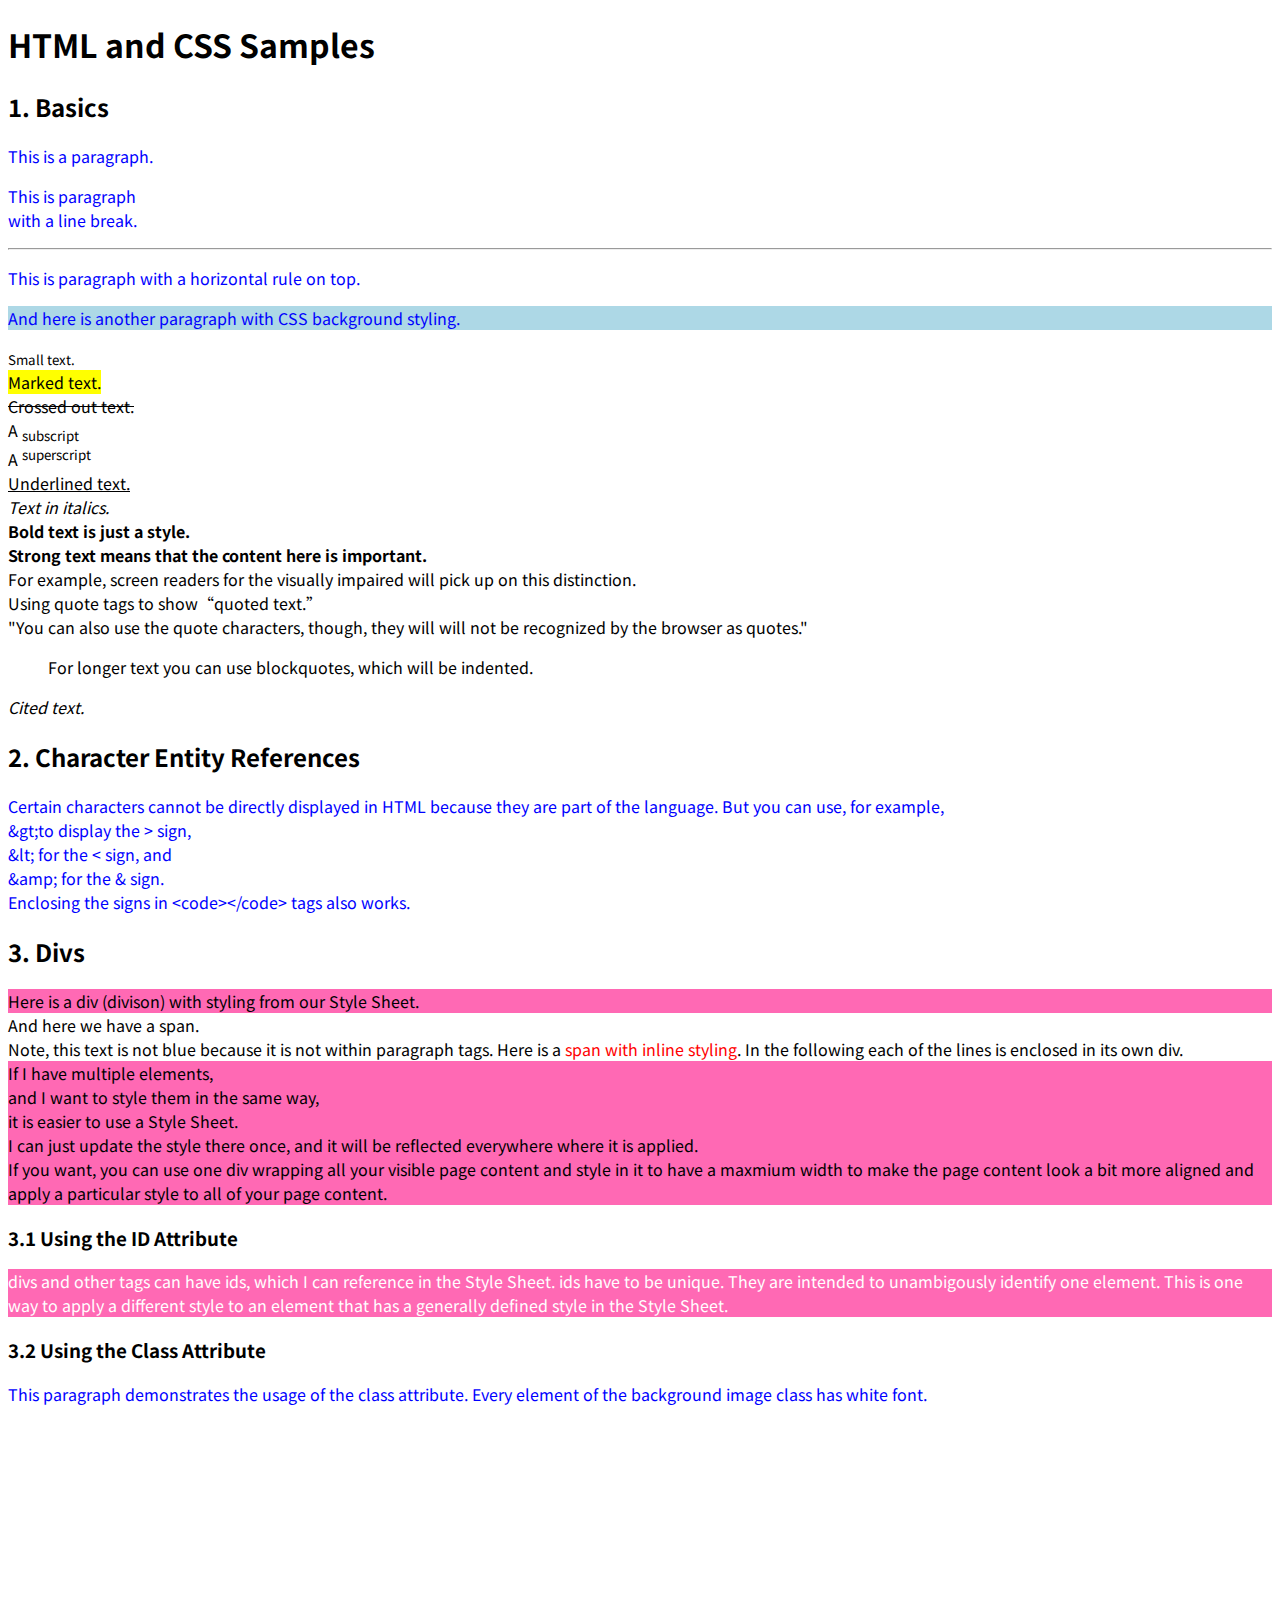
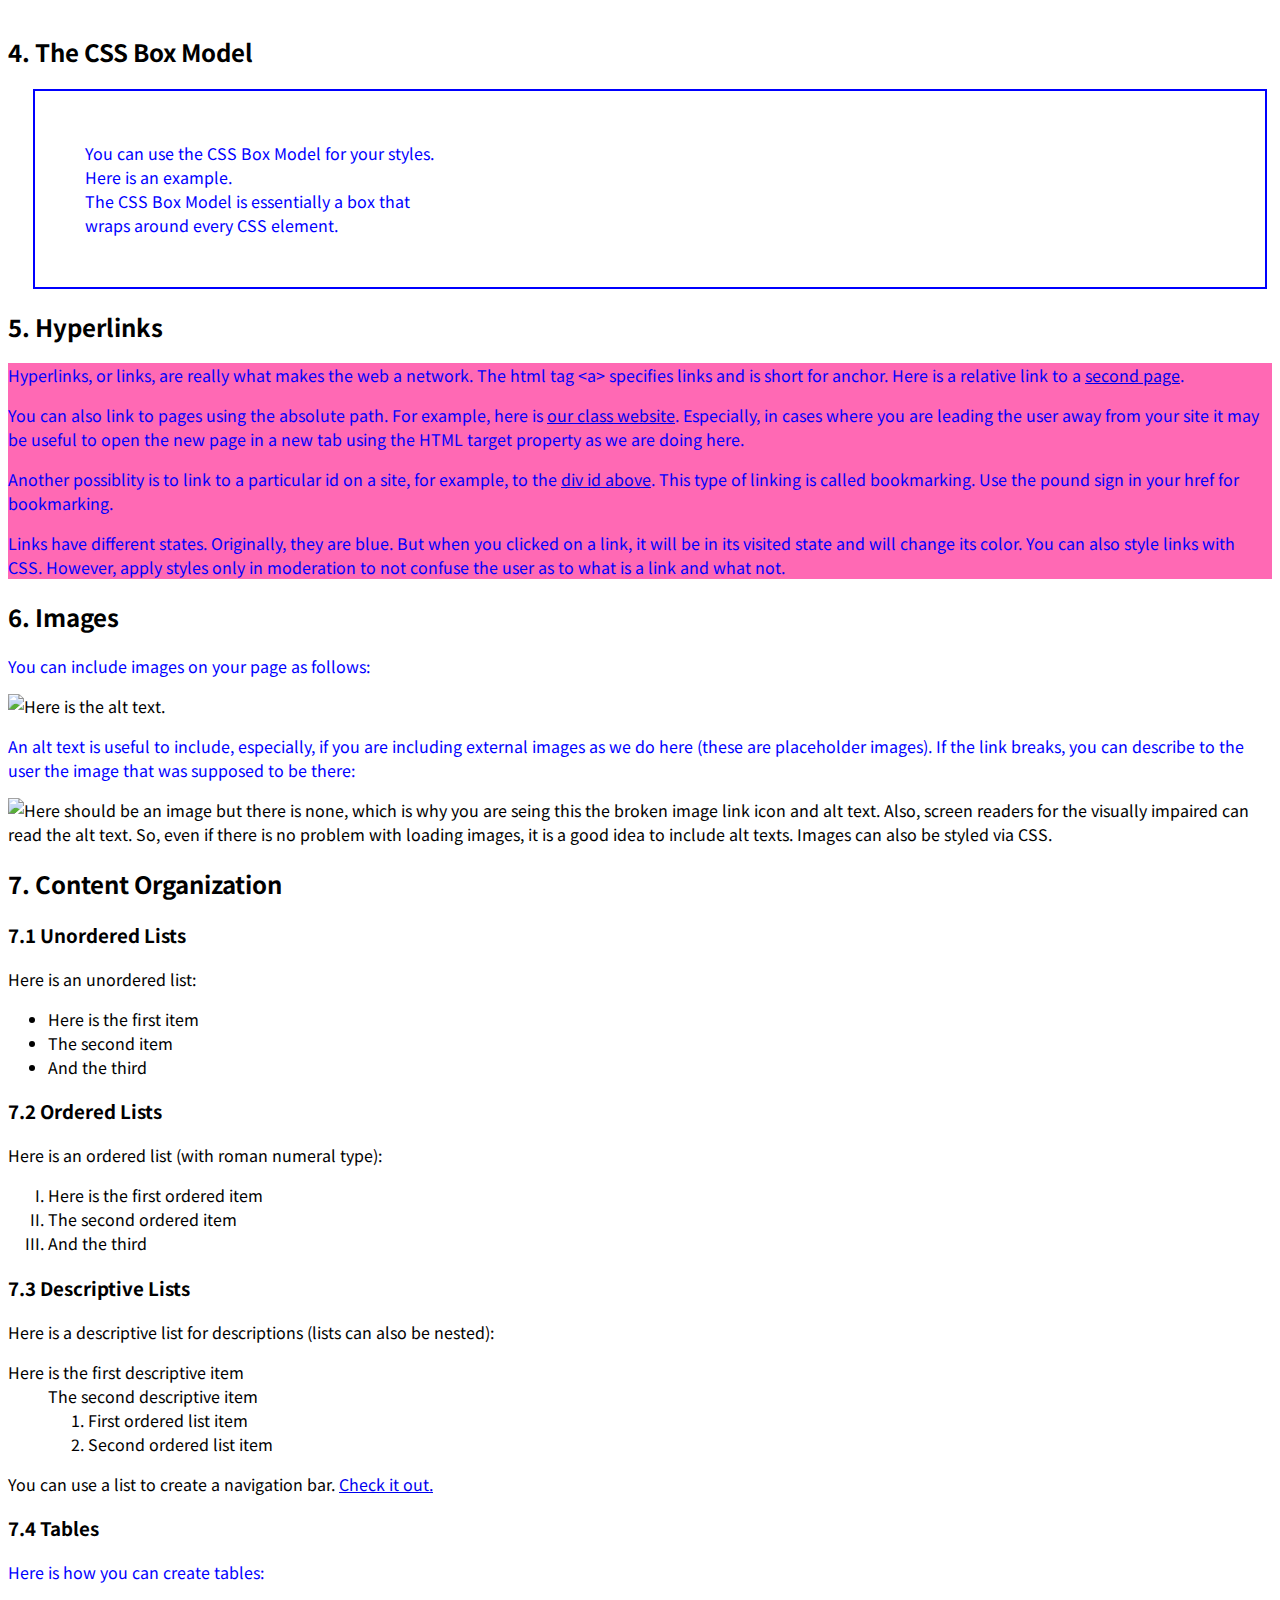
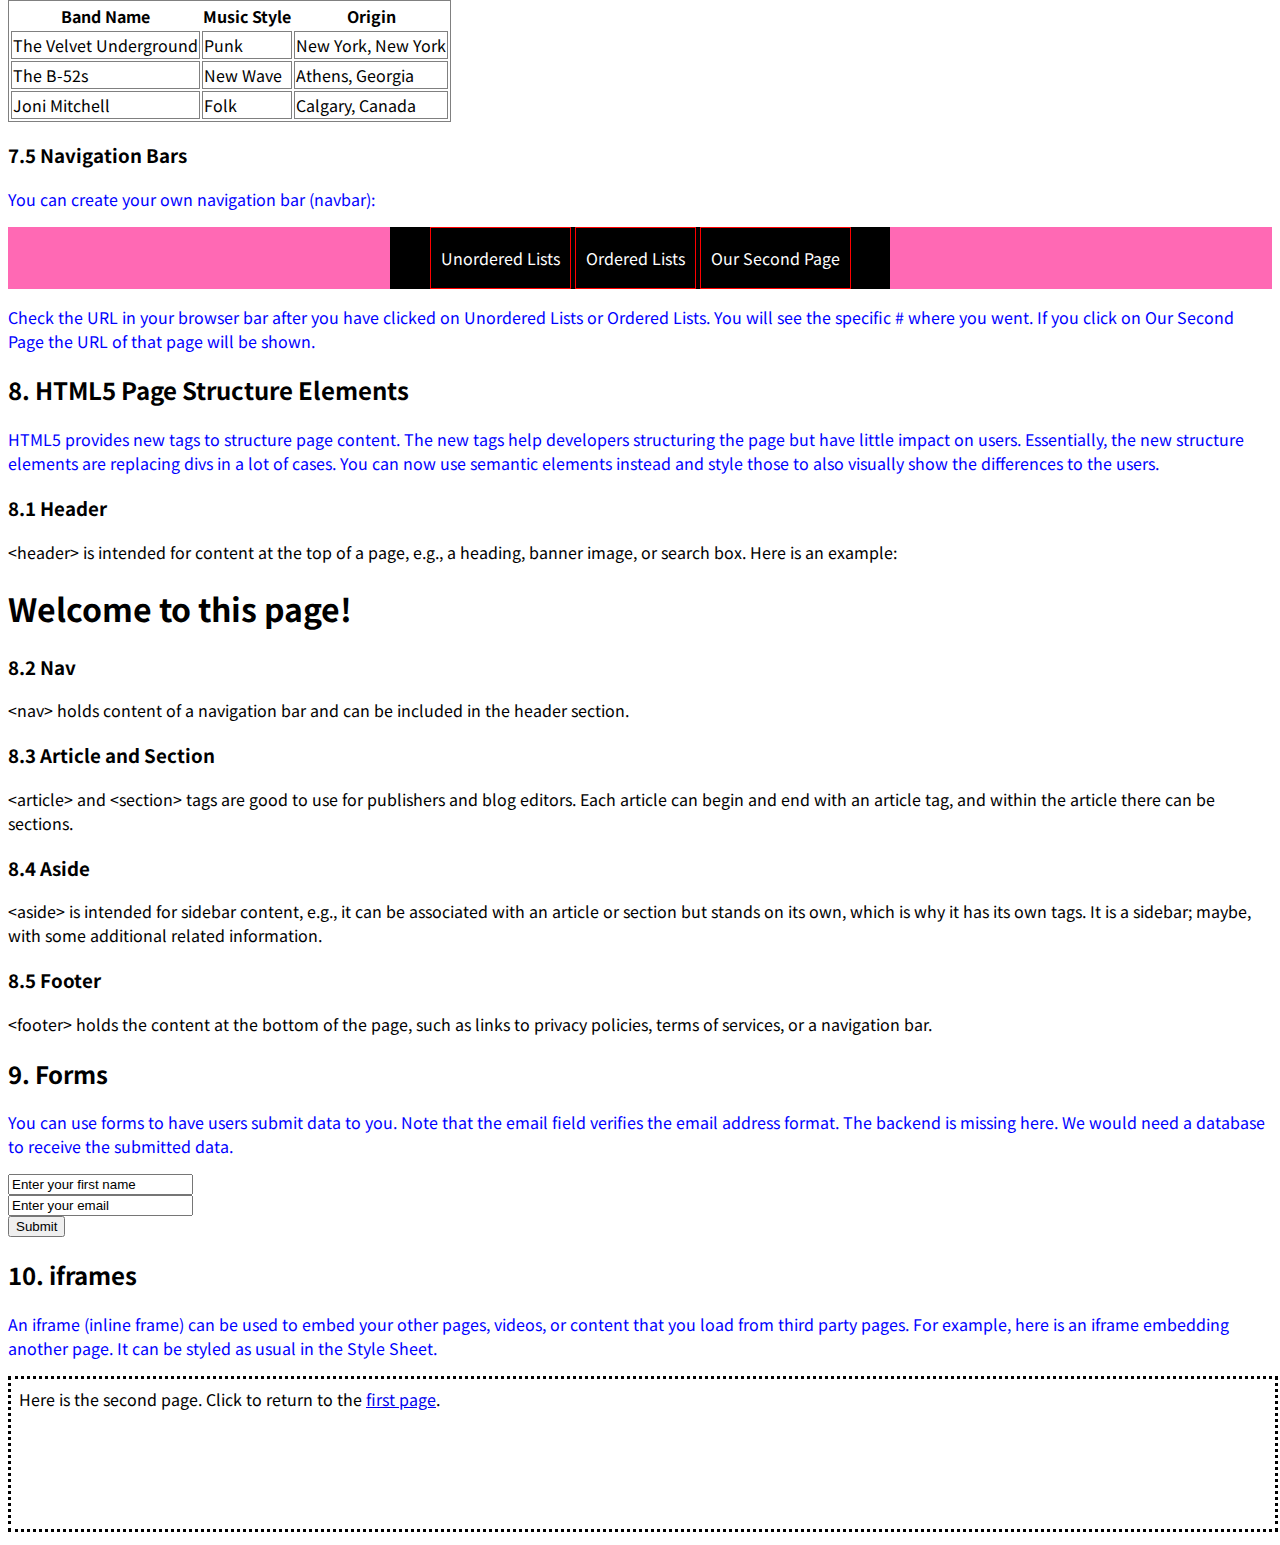
==== index.html @ 4e0c7486 "added samples" ====
<!-- 
    COMP 333: Software Engineering
    Sebastian Zimmeck (szimmeck@wesleyan.edu)
-->

<!--
    You can use this file as a starting point for any HTML page that you want to
    create.
    
    This is a comment. Comments will not be displayed in the browser. A comment 
    can go over one or multiple lines.

    Use the !DOCTYPE declaration to explicitly tell the browser receiving this 
    file that it is an HMTL file. A DOCTYPE associates a particular document
    with a document type definition (DTD), for example, the formal definition of
    a particular version of HTML 2.0 - 4.0. The HTML layout engines in modern 
    web browsers perform DOCTYPE "sniffing" or "switching", wherein the DOCTYPE 
    in a document determines a layout mode, such as "quirks mode" (for 
    compatibility) or "standards mode" (for compliance with current standards). 
    The DOCTYPE is retained in HTML5 as a "mostly useless, but required" header 
    only to trigger "standards mode" in common browsers.
-->
<!DOCTYPE HTML>
<!--
    After the DOCTYPE, the html document begins as is indicated by the html 
    root element. You can think of your entire html document as a tree and 
    the html element as the root from which everything else sprouts.
    
    The language attribute is used by web search engines to display search 
    results in a particular language. E.g. if you are using Google in the US, 
    you will not see many French pages returned in your results.
-->
<html lang="en">
<!-- 
    The head section has all the meta information, i.e., information about our 
    website that will not be displayed to the user. It tells browsers and search 
    engines basic information about the page such as the title, the charset, etc.
-->
<head>
    <!--
        No end tag is required for meta and link elements. That is the case 
        because they are non-XHTML tags. Help the browser understand what 
        characters to render by specifying a character set.
    -->
    <meta charset="utf-8">
    <!--
        Users may view your site on a desktop or mobile browser. There is even 
        the trend of mobile first. The viewport takes care of this for us.
    -->
    <meta name="viewport" content="width=device-width, initial-scale=1.0">
    <meta name="description" content="">
    <!--
        The title is important for search engine optimization (SEO). It will be 
        visible to the user in the tab in which the site is opened. Titles 
        should be unique.
    -->
    <title>COMP 333: Software Engineering</title>
    <!--
        You could apply CSS styles in-line, i.e., in your HTML files, as follows:

        <style>
            p{color:red;}
        </style>

        This style would turn all font in paragraphs red. Generally, it is a 
        good idea to use a dedicated Style Sheet to have all styles 
        systematically in one place and not duplicate those. Include a link as 
        below in any HTML page where you want to use styles from your Style 
        Sheet.

        You can have multiple Style Sheets; the browser would use all.

        Just as CSS styles, you can also include JavaScript code in-line in your
        HTML files using the <script> and </script? opening and closing tags.
        Place CSS styles/links in the header and JavaScript code/links before the 
        closing </body> tag. The reason for having Style Sheets in the header is
        that otherwise browsers would need to reflow the layout while the user 
        is trying to interact with the page. If you would not have JavaScript 
        at the end, browsers in some cases would have to block processing 
        the HTML while JavaScript code is still being loaded.
        https://stackoverflow.com/questions/6625773/where-should-i-put-the-css-and-javascript-code-in-an-html-webpage
        https://stackoverflow.com/questions/436411/where-should-i-put-script-tags-in-html-markup/24070373#24070373
    -->
    <link rel="stylesheet" href="style_sample.css">
</head>
 
<!--
    The body holds all content that is visible to the user and it determines 
    the structure of your page.
-->
<body>
    <!-- 
        Everything between two tags, including the tags, is an element. Headings
        come in six different sizes: <h1></h1> to <h6></h6>. Note that 
        it is not possible to autonumber headings in HTML. You would need to 
        write such functionality yourself.
     -->
    <h1>HTML and CSS Samples</h1>
    <h2>1. Basics</h2>
    <p>This is a paragraph.</p>
    <!--
        The <br> tag will cause a line break. It is self-closing.
    -->
    <p>This is paragraph<br>with a line break.</p>
    <hr><p>This is paragraph with a horizontal rule on top.</p>
    <!--
        Additional items, such as style below, are attributes of an elment. The
        style code is our first example of CSS and how we can use it together 
        with HTML. We can also use style outside of the p tags, in which case it 
        would apply to the whole site.
    -->
    <p style="background:lightblue;">And here is another paragraph with 
        CSS background styling.</p>
    <!--
        You can style your site without using CSS just with HTML. Here are some 
        examples.
    -->
    <small>Small text.</small><br>
    <mark>Marked text.</mark><br>
    <del>Crossed out text.</del><br>
    A <sub>subscript</sub><br>
    A <sup>superscript</sup><br>
    <!-- 
        Underlined text may be confused with links. So, use it sparingly.
    -->
    <u>Underlined text.</u><br>
    <i>Text in italics.</i><br>
    <!--
        Note the difference between the strong and bold tags. They look the 
        same but have different meaning.
    -->
    <b>Bold text is just a style.</b><br>
    <strong>Strong text means that the content here is important.</strong>
    <br>
    For example, screen readers for the visually impaired will pick up on this 
    distinction.<br>
    Using quote tags to show<q>quoted text.</q><br>
    "You can also use the quote characters, though, they
    will will not be recognized by the browser as quotes."<br>
    <blockquote>For longer text you can use blockquotes,
        which will be indented.</blockquote>
    <!--
        Just as for the bold and strong tags, italics and cited text looks 
        the same but have a different meaning when browsers and search 
        engines enounter it.
    -->
    <cite>Cited text.</cite>
    <h2>2. Character Entity References</h2>
    <p>
        Certain characters cannot be directly displayed in HTML because they are 
        part of the language. But you can use, for example,<br> 
        <span>&</span><span>gt</span><span>;</span>to display the &gt; sign,<br>
        <span>&</span><span>lt</span><span>;</span> for the &lt; sign, and<br>
        <span>&</span><span>amp</span><span>;</span> for the &amp; sign.<br>
        Enclosing the signs in &lt;code&gt;&lt;/code&gt; tags also works.
    </p>
    <h2>3. Divs</h2>
    <!--
        divs and spans are important fundamental tags for grouping HTML 
        content together. A span works in-line and is often used for a small
        chunk of HTML inside a line, e.g., part of a paragraph. A div (from 
        division) works block-line and causes a line break before and after 
        it. It is used to group larger chunks of HTML.
    -->
    <div>Here is a div (divison) with styling from our Style Sheet.</div>
    And here we have <span>a span</span>.<br>
    Note, this text is not blue because it is not within paragraph tags.
    <!--
        Both divs and spans are natural entry points for styling your page 
        with CSS.
    -->
    Here is a <span style=color:red;> span with inline styling</span>. In
    the following each of the lines is enclosed in its own div.
    <div>If I have multiple elements,</div>
    <div>and I want to style them in the same way,</div>
    <div>it is easier to use a Style Sheet.</div>
    <div>I can just update the style there once, and it will be reflected 
        everywhere where it is applied.</div>
    <div>If you want, you can use one div wrapping all your visible page 
        content and style in it to have a maxmium width to make the page 
        content look a bit more aligned and apply a particular style to 
        all of your page content.</div>
    <h3>3.1 Using the ID Attribute</h3>
    <div id="white-div">divs and other tags can have ids,
            which I can reference in the Style Sheet.
            ids have to be unique. They are intended to 
            unambigously identify one element. This is one 
            way to apply a different style to an element that
            has a generally defined style in the Style Sheet.
    </div>
    <h3>3.2 Using the Class Attribute</h3>
    <!--
        You can use the class attribute to style elements
        on your site that are not unique.
    -->
    <p class="color-class">
        This paragraph demonstrates the usage of the class attribute. Every 
        element of the background image class has white font.
    </p>
    <p class="background-image-class">
        You can include background images on your site.<br>
        Just as with any image or other resource, you<br>
        can load it from your own server or by giving<br>
        a URL of a server to fetch it.<br>
        You can fetch a placeholder<br>
        image to get an idea of how<br>
        a background image may look<br>
        on your site.
    </p>
    <h2>4. The CSS Box Model</h2>
    <p class="css-box-model-class">
        You can use the CSS Box Model for your styles.<br>
        Here is an example.<br>
        The CSS Box Model is essentially a box that<br>
        wraps around every CSS element.
    </p>
    <h2>5. Hyperlinks</h2>
    <div>
        <p>
            Hyperlinks, or links, are really what makes the web a network. The 
            html tag &lt;a&gt; specifies links and is short for anchor.
            Here is a relative link to a <a href="html_sample_2.html">second 
            page</a>.
        </p>
        <p>
            You can also link to pages using the absolute path. For example, here 
            is <a href="https://sebastianzimmeck.de/class/comp333/comp333.html" 
            target="_blank">our class website</a>. Especially, in cases where you
            are leading the user away from your site it may be useful to open 
            the new page in a new tab using the HTML target property as we are 
            doing here. 
        </p>
        <p>
            Another possiblity is to link to a particular id on a site, for 
            example, to the <a href="#white-div">div id above</a>. This type of 
            linking is called bookmarking. Use the pound sign in your href for 
            bookmarking.
        </p>
        <p>
            Links have different states. Originally, they are blue. But when you 
            clicked on a link, it will be in its visited state and will change 
            its color. You can also style links with CSS. However, apply styles 
            only in moderation to not confuse the user as to what is a link and 
            what not.
        </p>
    </div>
    <h2>6. Images</h2>
    <p>You can include images on your page as follows:</p>
    <img src="https://placeimg.com/400/200/any" alt="Here is the alt text.">
    <p>An alt text is useful to include, especially, if you are including 
        external images as we do here (these are placeholder images). If 
        the link breaks, you can describe to the user the image that was 
        supposed to be there:</p>
    <img src="http://sebastianzimmeck.de/doesnotexist.hmtl" alt="Here should be 
    an image but there is none, which is why you are seing this the broken image
    link icon and alt text."> Also, screen readers for the visually impaired can 
    read the alt text. So, even if there is no problem with loading images, it 
    is a good idea to include alt texts. Images can also be styled via CSS.
    <h2>7. Content Organization</h2>
    <h3 id="unordered-lists">7.1 Unordered Lists</h3>
    Here is an unordered list:
    <ul>
        <li>Here is the first item</li>
        <li>The second item</li>
        <li>And the third</li>
    </ul>
    <h3 id="ordered-lists">7.2 Ordered Lists</h3>
    Here is an ordered list (with roman numeral type):
    <!-- 
        With the type attribute you can change the number type.
     -->
    <ol type="I">
        <li>Here is the first ordered item</li>
        <li>The second ordered item</li>
        <li>And the third</li>
    </ol>
    <h3 id="descriptive-lists">7.3 Descriptive Lists</h3>
    Here is a descriptive list for descriptions
    (lists can also be nested):
    <dl>
        <dt>Here is the first descriptive item</dt>
        <dd>The second descriptive item</dd>
        <dd><ol>
            <li>First ordered list item</li>
            <li>Second ordered list item</li>
        </ol></dd>
    </dl>
    You can use a list to create a navigation bar.
    <a href="html_sample.html#navbar">Check it out.</a>
    <h3>7.4 Tables</h3>
    <p>Here is how you can create tables:</p>
    <table>
        <!-- 
            <tr> tag for a table row 
        -->
        <tr>
            <!-- 
                <th> tag for table header 
            -->
            <th>Band Name</th>
            <th>Music Style</th>
            <th>Origin</th>
        </tr>
        <tr>
            <!-- 
                <td> tag for a table cell 
            -->
            <td>The Velvet Underground</td>
            <td>Punk</td>
            <td>New York, New York</td>
        </tr>
        <tr>
            <td>The B-52s</td>
            <td>New Wave</td>
            <td>Athens, Georgia</td>
        </tr>
        <tr>
            <td>Joni Mitchell</td>
            <td>Folk</td>
            <td>Calgary, Canada</td>
        </tr>
    </table>
    <h3>7.5 Navigation Bars</h3>
    <p>You can create your own navigation bar (navbar):</p>
    <div id="navbar" class="navbar">
        <ul>
            <li><a href="html_sample.html#unordered-lists">Unordered Lists</a></li>
            <li><a href="html_sample.html#ordered-lists">Ordered Lists</a></li>
            <li><a href="html_sample_2.html">Our Second Page</a></li>
        </ul>
    </div>
    <p>Check the URL in your browser bar after you have clicked on Unordered
        Lists or Ordered Lists. You will see the specific # where you went. If 
        you click on Our Second Page the URL of that page will be shown.
    </p>
    <h2>8. HTML5 Page Structure Elements</h2>
    <p>HTML5 provides new tags to structure page content. 
    The new tags help developers structuring the page but have little impact on 
    users. Essentially, the new structure elements are replacing divs in a 
    lot of cases. You can now use semantic elements instead and style those to 
    also visually show the differences to the users.</p>
    <h3>8.1 Header</h3>
    &lt;header&gt; is intended for content at the top of a page, e.g., a 
    heading, banner image, or search box. Here is an example:
    <header><h1>Welcome to this page!</h1></header>
    <h3>8.2 Nav</h3>
    &lt;nav&gt; holds content of a navigation bar and can be included in the 
    header section.
    <h3>8.3 Article and Section</h3>
    &lt;article&gt; and &lt;section&gt; tags are good to use for publishers and 
    blog editors. Each article can begin and end with an article tag, and within
    the article there can be sections.
    <h3>8.4 Aside</h3>
    &lt;aside&gt; is intended for sidebar content, e.g., it can be associated 
    with an article or section but stands on its own, which is why it has its 
    own tags. It is a sidebar; maybe, with some additional related information.
    <h3>8.5 Footer</h3>
    &lt;footer&gt; holds the content at the bottom of the page, such as links to
    privacy policies, terms of services, or a navigation bar.
    <h2>9. Forms</h2>
    <p>You can use forms to have users submit data to you. Note that the email
        field verifies the email address format. The backend is missing here.
        We would need a database to receive the submitted data.</p>
    <!-- 
        Send data to html_sample_2.html.
    -->
    <form action="html_sample_2.html">
        <!-- 
            Ask for text input.
        -->
        <input type="text" name="first-name" value="Enter your first name">
        <input type="email" value="Enter your email">
        <!-- 
            You can have the user submitting data without showing it, which can
            be useful for a cookie value that you are passing in here, for 
            example. 
        -->
        <input type="hidden" name="hidden-field" value="pass-in-cookie-value-here">
        <!-- 
            Submit button 
        -->
        <input type="submit" value="Submit">
    </form>
    <h2>10. iframes</h2>
    <p>An iframe (inline frame) can be used to embed your other pages, 
    videos, or content that you load from third party pages. For example, 
    here is an iframe embedding another page. It can be styled as usual in 
    the Style Sheet.</p>
    <iframe src="html_sample_2.html" name="navframe"></iframe>
    <!-- 
        This page does not require any JavaScript. The import of jQuery is just
        an example how a script can be imported (locally, i.e., not via a URL).
     -->
    <script src="js/jquery.js"></script>
</body>
</html>
---- style_sample.css ----
/* 
    COMP 333: Software Engineering
    Sebastian Zimmeck (szimmeck@wesleyan.edu)
*/

/* 
    It is a good idea to include all styles in a separate Style Sheet such as 
    this one.

    Start styling with the general elements of your page, e.g., body style, 
    pargraph style, ... . Then, you can modify those styles for individual 
    instances using class tags, id tags, ... .
*/

/* 
    You can import a font from Google at https://fonts.google.com/
*/
@import url('https://fonts.googleapis.com/css2?family=Noto+Sans+SC&display=swap');

/* 
    The imported font should be applied to all body text.
*/
body {
    font-family: 'Noto Sans SC', sans-serif;
}

/* 
    All text in paragraphs should be blue.
*/
p {
    color:blue;
}

/* 
    The background of all divs should be pink.
 */
div {
    background-color: hotpink;
}

/* 
    There is one white-div in our html_sample.html, which should have white 
    font. 
    
    You can refer in Style Sheets to ids using #.
*/
#white-div {
    color: white;
}

/* 
    You can refer in Style Sheets to classes using the dot .
*/
.padding-color-class {
    /* 
        Instead of color names you can also use hexdecimal values. The lower the
        number, the darker.
    */
    background-color: #000000;
    /* 
        You can also give colors in RGB values (0 to 255). If you are expecting 
        older browsers using your site, refrain from using RGB formatting.
    */
    color: rgb(100, 168, 200);
}

.background-image-class {
    background-image: url(https://placeimg.com/400/200/any); background-repeat: no-repeat;
    color: white;
}

.css-box-model-class {
    /* 
        Demonstrates the CSS Box Model
    */
    border-width: 2px;
    /* 
        In order to see the border, you will need a border style.
     */
    border-style: solid;
    /* 
        You can add a margin to all four borders. If there is only one value, 
        all borders are affected You can specify in clockwise order: 
        top, right, bottom, left.
    */
    margin: 10px 5px 15px 25px;
    /* 
        While margins are at the outside of the border, paddings are at the 
        inside. You can specify a single value for all four margins, but you 
        could also specify the padding individually the as for the margins.
    */
    padding: 50px;
}

/* 
    Links can be styled with CSS as well. There are four states: 
    link (original state), visited, hover, active (on click).
    For example, on hover, change the link color to green. Also, hover can be 
    applied to divs.
*/
a:hover {
    color:green;
}

/* 
    For your custom navbar, you can specify the unorderd list style.
*/
.navbar ul {
    /* 
        Remove bullet points.
    */
    list-style: none;
    width: 500px;
    margin: 0 auto;
    /* 
        No padding.
    */
    padding: 0;
    /* 
        For navbars use background color that stands out.
    */
    background-color: black;
    text-align: center;
}

/*  
    Style individual list items.
*/
.navbar li {
    width: 150 px;
    background-color: #000;
    border: 1px solid red;
    /* 
        Show the navbar elements next to each other instead of on top of each 
        other. 
    */
    padding: 10px;
    display: inline-block;
    line-height: 40px;
}

/* 
    Style links in navbar.
*/
.navbar a {
    color:#fff;
    text-decoration: none;
}

table, td {
    border: 1px solid gray;
}

input {
    /* 
        Show different input on top of each other instead of next to each other.
    */
    display: block;
}

/* 
    Style iframes.
*/
iframe {
    width:100%;
    height:100%;
    border: dotted;
}
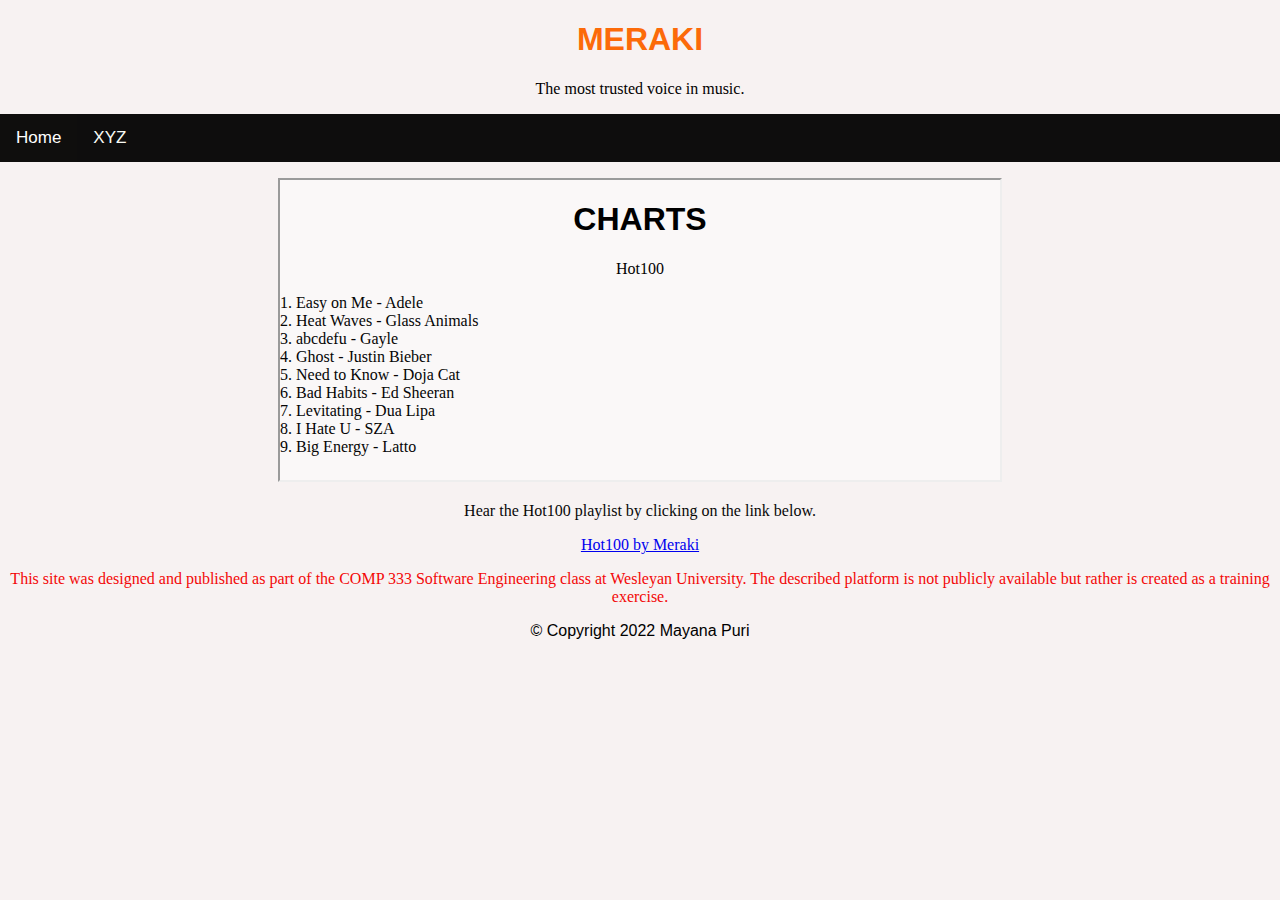
==== commit 92b01a22: "Adding files" ====
--- a/index.html
+++ b/index.html
@@ -1,396 +1,75 @@
-<!-- 
-    COMP 333: Software Engineering
-    Sebastian Zimmeck (szimmeck@wesleyan.edu)
--->
+<!DOCTYPE html>
+<meta charset="UTF-6">
+<title> MERAKI</title>
+<head>
+     <link href="file:///Users/mayanapuri/Desktop/Homework%201/homework_1/style_sample.css" rel="stylesheet">
 
-<!--
-    You can use this file as a starting point for any HTML page that you want to
-    create.
+</head>
+
+<body style="background-color:rgb(247, 242, 242);"></body>
+<body>
+    <style>
+        img {
+          display: block;
+          margin-left: auto;
+          margin-right: auto;
+        }
+        </style>
     
-    This is a comment. Comments will not be displayed in the browser. A comment 
-    can go over one or multiple lines.
+    <h1 style="color:rgb(252, 106, 9);text-align:center;font-family:'Trebuchet MS', 'Lucida Sans Unicode', 'Lucida Grande', 'Lucida Sans', Arial, sans-serif">MERAKI</h1>
+    
+     
+     <p style="color:rgb(2, 0, 0);text-align:center;font-family:tahoma"> The most trusted voice in music.</p>
+     
+     <style>
+      body {
+        margin: 0;
+        font-family: Arial, Helvetica, sans-serif;
+      }
+      
+      .topnav {
+        overflow: hidden;
+        background-color: rgb(14, 13, 13);
+      }
+      
+      .topnav a {
+        float: left;
+        color: #f8faf4;
+        text-align: center;
+        padding: 14px 16px;
+        text-decoration: none;
+        font-size: 17px;
+      }
+      
+      .topnav a:hover {
+        background-color: rgb(3, 1, 0);
+        color: rgb(247, 242, 242);
+      }
+      
+      .topnav a.active {
+        background-color: #0f0e0d;
+        color: white;
+      }
+      </style>
 
-    Use the !DOCTYPE declaration to explicitly tell the browser receiving this 
-    file that it is an HMTL file. A DOCTYPE associates a particular document
-    with a document type definition (DTD), for example, the formal definition of
-    a particular version of HTML 2.0 - 4.0. The HTML layout engines in modern 
-    web browsers perform DOCTYPE "sniffing" or "switching", wherein the DOCTYPE 
-    in a document determines a layout mode, such as "quirks mode" (for 
-    compatibility) or "standards mode" (for compliance with current standards). 
-    The DOCTYPE is retained in HTML5 as a "mostly useless, but required" header 
-    only to trigger "standards mode" in common browsers.
--->
-<!DOCTYPE HTML>
-<!--
-    After the DOCTYPE, the html document begins as is indicated by the html 
-    root element. You can think of your entire html document as a tree and 
-    the html element as the root from which everything else sprouts.
+     <div class="topnav">
+      <a class="active" href="#home">Home</a>
+      <a href="#xyz">XYZ</a>
+      
+    </div>
+
     
-    The language attribute is used by web search engines to display search 
-    results in a particular language. E.g. if you are using Google in the US, 
-    you will not see many French pages returned in your results.
--->
-<html lang="en">
-<!-- 
-    The head section has all the meta information, i.e., information about our 
-    website that will not be displayed to the user. It tells browsers and search 
-    engines basic information about the page such as the title, the charset, etc.
--->
-<head>
-    <!--
-        No end tag is required for meta and link elements. That is the case 
-        because they are non-XHTML tags. Help the browser understand what 
-        characters to render by specifying a character set.
-    -->
-    <meta charset="utf-8">
-    <!--
-        Users may view your site on a desktop or mobile browser. There is even 
-        the trend of mobile first. The viewport takes care of this for us.
-    -->
-    <meta name="viewport" content="width=device-width, initial-scale=1.0">
-    <meta name="description" content="">
-    <!--
-        The title is important for search engine optimization (SEO). It will be 
-        visible to the user in the tab in which the site is opened. Titles 
-        should be unique.
-    -->
-    <title>COMP 333: Software Engineering</title>
-    <!--
-        You could apply CSS styles in-line, i.e., in your HTML files, as follows:
+    
+    
+    <p align="center"><iframe src="about.html" name="iframe_a" title="Iframe Example" width="720" height="300"></iframe></p>
+    <p style="color:rgb(8, 8, 8);text-align:center;font-family:tahoma"> Hear the Hot100 playlist by clicking on the link below.</p>
+    <p style="color:rgb(8, 8, 8);text-align:center;font-family:tahoma">
+    <a  href="https://open.spotify.com/playlist/3VpGNrHOoLG8iYiKS2f2Fh?si=0fe5daeb9f9143c2">Hot100 by Meraki</a></p>
+ 
+    
+    <p style="color:rgb(243, 8, 8);text-align:center;font-family:tahoma"> This site was designed and published as part of the COMP 333 Software Engineering class at Wesleyan University. The described platform is not publicly available but rather is created as a training exercise.</p>
+    <p style="text-align:center;"><footer style="text-align:center;">&copy; Copyright 2022 Mayana Puri </footer></p>
 
-        <style>
-            p{color:red;}
-        </style>
 
-        This style would turn all font in paragraphs red. Generally, it is a 
-        good idea to use a dedicated Style Sheet to have all styles 
-        systematically in one place and not duplicate those. Include a link as 
-        below in any HTML page where you want to use styles from your Style 
-        Sheet.
+</body>
 
-        You can have multiple Style Sheets; the browser would use all.
-
-        Just as CSS styles, you can also include JavaScript code in-line in your
-        HTML files using the <script> and </script? opening and closing tags.
-        Place CSS styles/links in the header and JavaScript code/links before the 
-        closing </body> tag. The reason for having Style Sheets in the header is
-        that otherwise browsers would need to reflow the layout while the user 
-        is trying to interact with the page. If you would not have JavaScript 
-        at the end, browsers in some cases would have to block processing 
-        the HTML while JavaScript code is still being loaded.
-        https://stackoverflow.com/questions/6625773/where-should-i-put-the-css-and-javascript-code-in-an-html-webpage
-        https://stackoverflow.com/questions/436411/where-should-i-put-script-tags-in-html-markup/24070373#24070373
-    -->
-    <link rel="stylesheet" href="style_sample.css">
-</head>
- 
-<!--
-    The body holds all content that is visible to the user and it determines 
-    the structure of your page.
--->
-<body>
-    <!-- 
-        Everything between two tags, including the tags, is an element. Headings
-        come in six different sizes: <h1></h1> to <h6></h6>. Note that 
-        it is not possible to autonumber headings in HTML. You would need to 
-        write such functionality yourself.
-     -->
-    <h1>HTML and CSS Samples</h1>
-    <h2>1. Basics</h2>
-    <p>This is a paragraph.</p>
-    <!--
-        The <br> tag will cause a line break. It is self-closing.
-    -->
-    <p>This is paragraph<br>with a line break.</p>
-    <hr><p>This is paragraph with a horizontal rule on top.</p>
-    <!--
-        Additional items, such as style below, are attributes of an elment. The
-        style code is our first example of CSS and how we can use it together 
-        with HTML. We can also use style outside of the p tags, in which case it 
-        would apply to the whole site.
-    -->
-    <p style="background:lightblue;">And here is another paragraph with 
-        CSS background styling.</p>
-    <!--
-        You can style your site without using CSS just with HTML. Here are some 
-        examples.
-    -->
-    <small>Small text.</small><br>
-    <mark>Marked text.</mark><br>
-    <del>Crossed out text.</del><br>
-    A <sub>subscript</sub><br>
-    A <sup>superscript</sup><br>
-    <!-- 
-        Underlined text may be confused with links. So, use it sparingly.
-    -->
-    <u>Underlined text.</u><br>
-    <i>Text in italics.</i><br>
-    <!--
-        Note the difference between the strong and bold tags. They look the 
-        same but have different meaning.
-    -->
-    <b>Bold text is just a style.</b><br>
-    <strong>Strong text means that the content here is important.</strong>
-    <br>
-    For example, screen readers for the visually impaired will pick up on this 
-    distinction.<br>
-    Using quote tags to show<q>quoted text.</q><br>
-    "You can also use the quote characters, though, they
-    will will not be recognized by the browser as quotes."<br>
-    <blockquote>For longer text you can use blockquotes,
-        which will be indented.</blockquote>
-    <!--
-        Just as for the bold and strong tags, italics and cited text looks 
-        the same but have a different meaning when browsers and search 
-        engines enounter it.
-    -->
-    <cite>Cited text.</cite>
-    <h2>2. Character Entity References</h2>
-    <p>
-        Certain characters cannot be directly displayed in HTML because they are 
-        part of the language. But you can use, for example,<br> 
-        <span>&</span><span>gt</span><span>;</span>to display the &gt; sign,<br>
-        <span>&</span><span>lt</span><span>;</span> for the &lt; sign, and<br>
-        <span>&</span><span>amp</span><span>;</span> for the &amp; sign.<br>
-        Enclosing the signs in &lt;code&gt;&lt;/code&gt; tags also works.
-    </p>
-    <h2>3. Divs</h2>
-    <!--
-        divs and spans are important fundamental tags for grouping HTML 
-        content together. A span works in-line and is often used for a small
-        chunk of HTML inside a line, e.g., part of a paragraph. A div (from 
-        division) works block-line and causes a line break before and after 
-        it. It is used to group larger chunks of HTML.
-    -->
-    <div>Here is a div (divison) with styling from our Style Sheet.</div>
-    And here we have <span>a span</span>.<br>
-    Note, this text is not blue because it is not within paragraph tags.
-    <!--
-        Both divs and spans are natural entry points for styling your page 
-        with CSS.
-    -->
-    Here is a <span style=color:red;> span with inline styling</span>. In
-    the following each of the lines is enclosed in its own div.
-    <div>If I have multiple elements,</div>
-    <div>and I want to style them in the same way,</div>
-    <div>it is easier to use a Style Sheet.</div>
-    <div>I can just update the style there once, and it will be reflected 
-        everywhere where it is applied.</div>
-    <div>If you want, you can use one div wrapping all your visible page 
-        content and style in it to have a maxmium width to make the page 
-        content look a bit more aligned and apply a particular style to 
-        all of your page content.</div>
-    <h3>3.1 Using the ID Attribute</h3>
-    <div id="white-div">divs and other tags can have ids,
-            which I can reference in the Style Sheet.
-            ids have to be unique. They are intended to 
-            unambigously identify one element. This is one 
-            way to apply a different style to an element that
-            has a generally defined style in the Style Sheet.
-    </div>
-    <h3>3.2 Using the Class Attribute</h3>
-    <!--
-        You can use the class attribute to style elements
-        on your site that are not unique.
-    -->
-    <p class="color-class">
-        This paragraph demonstrates the usage of the class attribute. Every 
-        element of the background image class has white font.
-    </p>
-    <p class="background-image-class">
-        You can include background images on your site.<br>
-        Just as with any image or other resource, you<br>
-        can load it from your own server or by giving<br>
-        a URL of a server to fetch it.<br>
-        You can fetch a placeholder<br>
-        image to get an idea of how<br>
-        a background image may look<br>
-        on your site.
-    </p>
-    <h2>4. The CSS Box Model</h2>
-    <p class="css-box-model-class">
-        You can use the CSS Box Model for your styles.<br>
-        Here is an example.<br>
-        The CSS Box Model is essentially a box that<br>
-        wraps around every CSS element.
-    </p>
-    <h2>5. Hyperlinks</h2>
-    <div>
-        <p>
-            Hyperlinks, or links, are really what makes the web a network. The 
-            html tag &lt;a&gt; specifies links and is short for anchor.
-            Here is a relative link to a <a href="html_sample_2.html">second 
-            page</a>.
-        </p>
-        <p>
-            You can also link to pages using the absolute path. For example, here 
-            is <a href="https://sebastianzimmeck.de/class/comp333/comp333.html" 
-            target="_blank">our class website</a>. Especially, in cases where you
-            are leading the user away from your site it may be useful to open 
-            the new page in a new tab using the HTML target property as we are 
-            doing here. 
-        </p>
-        <p>
-            Another possiblity is to link to a particular id on a site, for 
-            example, to the <a href="#white-div">div id above</a>. This type of 
-            linking is called bookmarking. Use the pound sign in your href for 
-            bookmarking.
-        </p>
-        <p>
-            Links have different states. Originally, they are blue. But when you 
-            clicked on a link, it will be in its visited state and will change 
-            its color. You can also style links with CSS. However, apply styles 
-            only in moderation to not confuse the user as to what is a link and 
-            what not.
-        </p>
-    </div>
-    <h2>6. Images</h2>
-    <p>You can include images on your page as follows:</p>
-    <img src="https://placeimg.com/400/200/any" alt="Here is the alt text.">
-    <p>An alt text is useful to include, especially, if you are including 
-        external images as we do here (these are placeholder images). If 
-        the link breaks, you can describe to the user the image that was 
-        supposed to be there:</p>
-    <img src="http://sebastianzimmeck.de/doesnotexist.hmtl" alt="Here should be 
-    an image but there is none, which is why you are seing this the broken image
-    link icon and alt text."> Also, screen readers for the visually impaired can 
-    read the alt text. So, even if there is no problem with loading images, it 
-    is a good idea to include alt texts. Images can also be styled via CSS.
-    <h2>7. Content Organization</h2>
-    <h3 id="unordered-lists">7.1 Unordered Lists</h3>
-    Here is an unordered list:
-    <ul>
-        <li>Here is the first item</li>
-        <li>The second item</li>
-        <li>And the third</li>
-    </ul>
-    <h3 id="ordered-lists">7.2 Ordered Lists</h3>
-    Here is an ordered list (with roman numeral type):
-    <!-- 
-        With the type attribute you can change the number type.
-     -->
-    <ol type="I">
-        <li>Here is the first ordered item</li>
-        <li>The second ordered item</li>
-        <li>And the third</li>
-    </ol>
-    <h3 id="descriptive-lists">7.3 Descriptive Lists</h3>
-    Here is a descriptive list for descriptions
-    (lists can also be nested):
-    <dl>
-        <dt>Here is the first descriptive item</dt>
-        <dd>The second descriptive item</dd>
-        <dd><ol>
-            <li>First ordered list item</li>
-            <li>Second ordered list item</li>
-        </ol></dd>
-    </dl>
-    You can use a list to create a navigation bar.
-    <a href="html_sample.html#navbar">Check it out.</a>
-    <h3>7.4 Tables</h3>
-    <p>Here is how you can create tables:</p>
-    <table>
-        <!-- 
-            <tr> tag for a table row 
-        -->
-        <tr>
-            <!-- 
-                <th> tag for table header 
-            -->
-            <th>Band Name</th>
-            <th>Music Style</th>
-            <th>Origin</th>
-        </tr>
-        <tr>
-            <!-- 
-                <td> tag for a table cell 
-            -->
-            <td>The Velvet Underground</td>
-            <td>Punk</td>
-            <td>New York, New York</td>
-        </tr>
-        <tr>
-            <td>The B-52s</td>
-            <td>New Wave</td>
-            <td>Athens, Georgia</td>
-        </tr>
-        <tr>
-            <td>Joni Mitchell</td>
-            <td>Folk</td>
-            <td>Calgary, Canada</td>
-        </tr>
-    </table>
-    <h3>7.5 Navigation Bars</h3>
-    <p>You can create your own navigation bar (navbar):</p>
-    <div id="navbar" class="navbar">
-        <ul>
-            <li><a href="html_sample.html#unordered-lists">Unordered Lists</a></li>
-            <li><a href="html_sample.html#ordered-lists">Ordered Lists</a></li>
-            <li><a href="html_sample_2.html">Our Second Page</a></li>
-        </ul>
-    </div>
-    <p>Check the URL in your browser bar after you have clicked on Unordered
-        Lists or Ordered Lists. You will see the specific # where you went. If 
-        you click on Our Second Page the URL of that page will be shown.
-    </p>
-    <h2>8. HTML5 Page Structure Elements</h2>
-    <p>HTML5 provides new tags to structure page content. 
-    The new tags help developers structuring the page but have little impact on 
-    users. Essentially, the new structure elements are replacing divs in a 
-    lot of cases. You can now use semantic elements instead and style those to 
-    also visually show the differences to the users.</p>
-    <h3>8.1 Header</h3>
-    &lt;header&gt; is intended for content at the top of a page, e.g., a 
-    heading, banner image, or search box. Here is an example:
-    <header><h1>Welcome to this page!</h1></header>
-    <h3>8.2 Nav</h3>
-    &lt;nav&gt; holds content of a navigation bar and can be included in the 
-    header section.
-    <h3>8.3 Article and Section</h3>
-    &lt;article&gt; and &lt;section&gt; tags are good to use for publishers and 
-    blog editors. Each article can begin and end with an article tag, and within
-    the article there can be sections.
-    <h3>8.4 Aside</h3>
-    &lt;aside&gt; is intended for sidebar content, e.g., it can be associated 
-    with an article or section but stands on its own, which is why it has its 
-    own tags. It is a sidebar; maybe, with some additional related information.
-    <h3>8.5 Footer</h3>
-    &lt;footer&gt; holds the content at the bottom of the page, such as links to
-    privacy policies, terms of services, or a navigation bar.
-    <h2>9. Forms</h2>
-    <p>You can use forms to have users submit data to you. Note that the email
-        field verifies the email address format. The backend is missing here.
-        We would need a database to receive the submitted data.</p>
-    <!-- 
-        Send data to html_sample_2.html.
-    -->
-    <form action="html_sample_2.html">
-        <!-- 
-            Ask for text input.
-        -->
-        <input type="text" name="first-name" value="Enter your first name">
-        <input type="email" value="Enter your email">
-        <!-- 
-            You can have the user submitting data without showing it, which can
-            be useful for a cookie value that you are passing in here, for 
-            example. 
-        -->
-        <input type="hidden" name="hidden-field" value="pass-in-cookie-value-here">
-        <!-- 
-            Submit button 
-        -->
-        <input type="submit" value="Submit">
-    </form>
-    <h2>10. iframes</h2>
-    <p>An iframe (inline frame) can be used to embed your other pages, 
-    videos, or content that you load from third party pages. For example, 
-    here is an iframe embedding another page. It can be styled as usual in 
-    the Style Sheet.</p>
-    <iframe src="html_sample_2.html" name="navframe"></iframe>
-    <!-- 
-        This page does not require any JavaScript. The import of jQuery is just
-        an example how a script can be imported (locally, i.e., not via a URL).
-     -->
-    <script src="js/jquery.js"></script>
-</body>
-</html>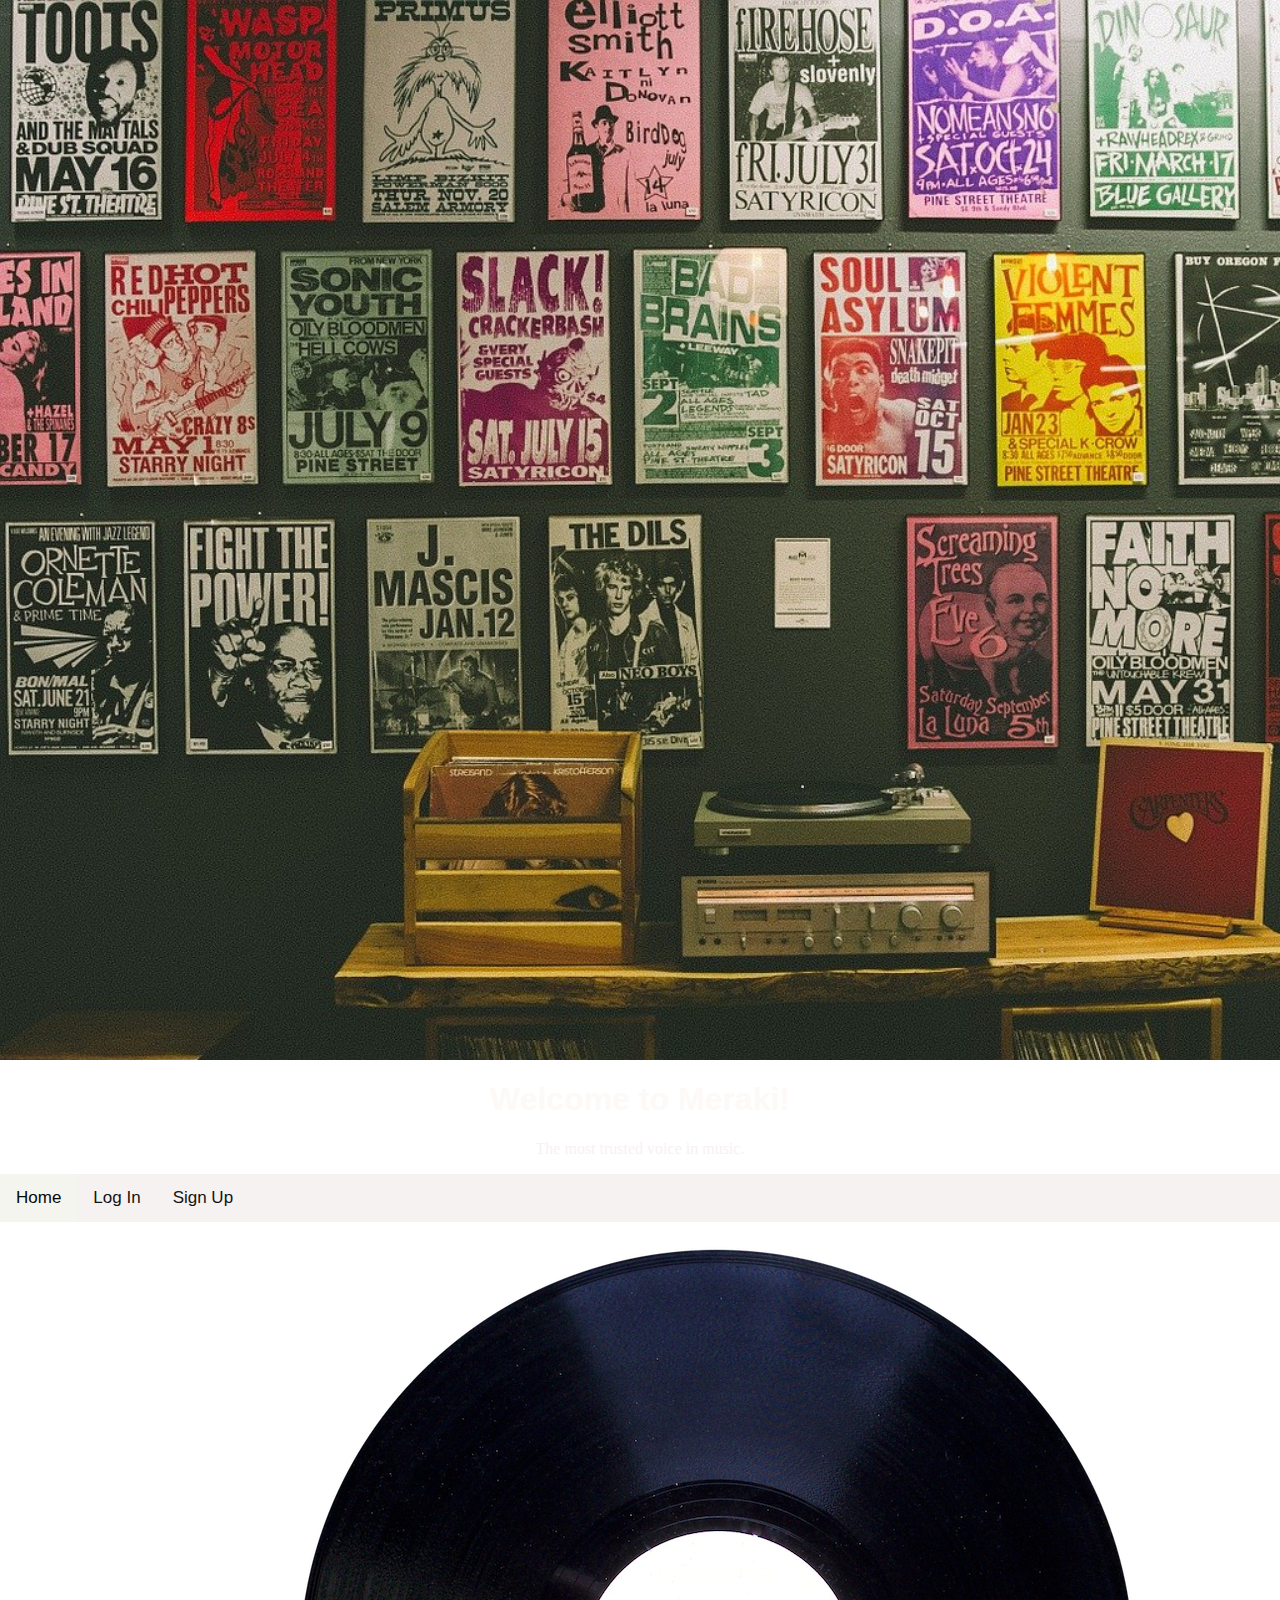
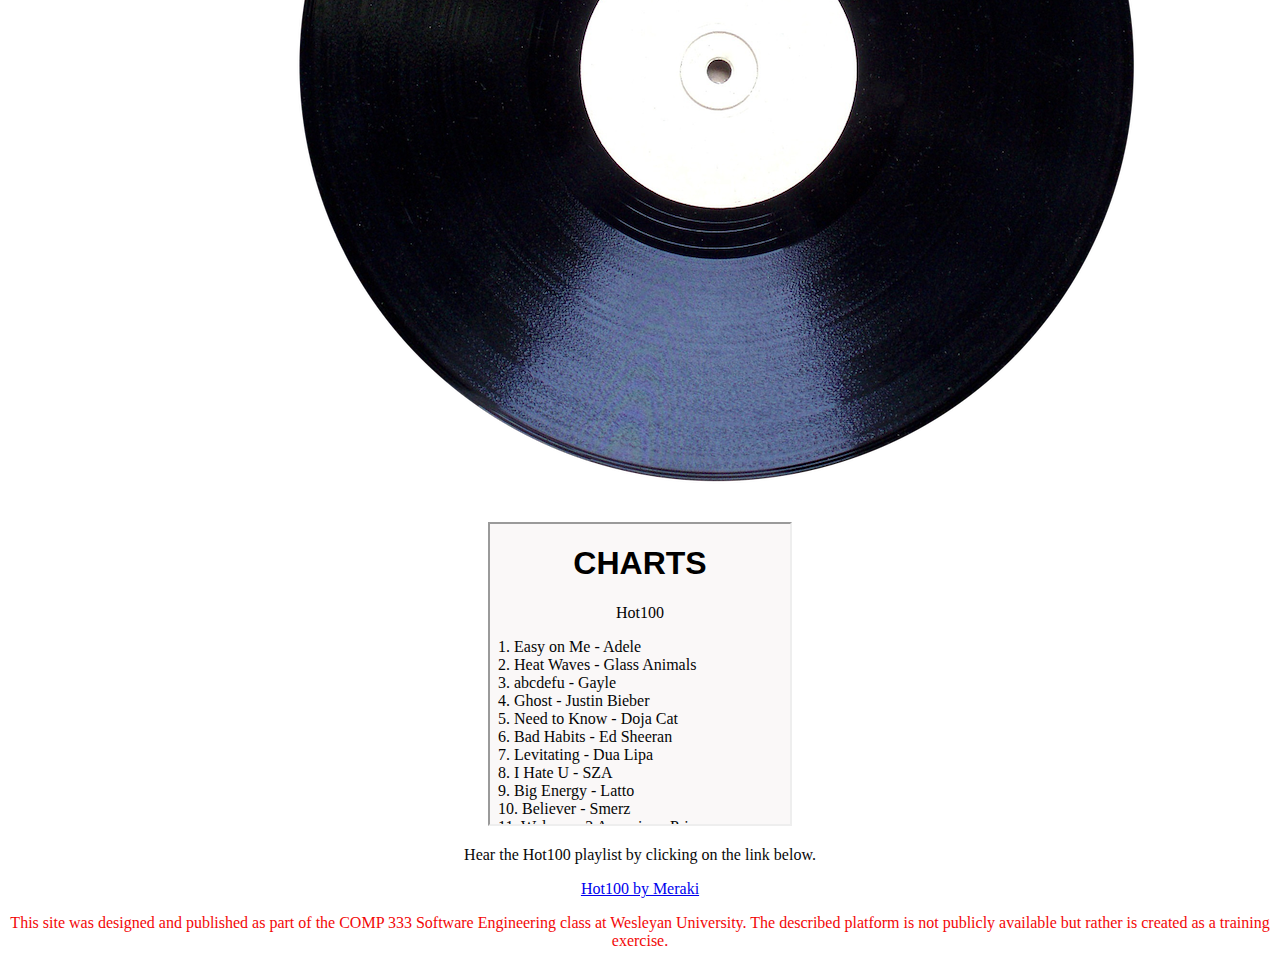
==== commit b1a5ce23: "Adding files" ====
--- a/index.html
+++ b/index.html
@@ -6,7 +6,8 @@
 
 </head>
 
-<body style="background-color:rgb(247, 242, 242);"></body>
+<meta name="viewport" content="width=device-width, initial-scale=1.0">
+
 <body>
     <style>
         img {
@@ -15,12 +16,21 @@
           margin-right: auto;
         }
         </style>
+
+</header>
+
+
+
+  <img class="w3-image" src="BackgroundImage.jpg" alt="Fashion Blog" width="1600" height="1060">
+ 
     
-    <h1 style="color:rgb(252, 106, 9);text-align:center;font-family:'Trebuchet MS', 'Lucida Sans Unicode', 'Lucida Grande', 'Lucida Sans', Arial, sans-serif">MERAKI</h1>
+    <h1 style="color:rgb(253, 249, 246);text-align:center;font-family:'Trebuchet MS', 'Lucida Sans Unicode', 'Lucida Grande', 'Lucida Sans', Arial, sans-serif">Welcome to Meraki!</h1>
     
      
-     <p style="color:rgb(2, 0, 0);text-align:center;font-family:tahoma"> The most trusted voice in music.</p>
+     <p style="color:rgb(247, 241, 241);text-align:center;font-family:tahoma"> The most trusted voice in music.</p>
      
+    
+
      <style>
       body {
         margin: 0;
@@ -28,13 +38,14 @@
       }
       
       .topnav {
+        
         overflow: hidden;
-        background-color: rgb(14, 13, 13);
+        background-color: rgb(247, 242, 242);
       }
-      
+  
       .topnav a {
         float: left;
-        color: #f8faf4;
+        color: #141313;
         text-align: center;
         padding: 14px 16px;
         text-decoration: none;
@@ -47,29 +58,29 @@
       }
       
       .topnav a.active {
-        background-color: #0f0e0d;
-        color: white;
+        background-color: #f5f5ef;
+        color: rgb(8, 8, 8);
       }
       </style>
 
      <div class="topnav">
       <a class="active" href="#home">Home</a>
-      <a href="#xyz">XYZ</a>
+      <a href="#login"> Log In</a>
+      <a href="#signup"> Sign Up</a>
       
     </div>
 
-    
-    
-    
-    <p align="center"><iframe src="about.html" name="iframe_a" title="Iframe Example" width="720" height="300"></iframe></p>
+    <div style="text-align: left;"><img src="FirstPageImage.png" alt="Disc"></div>
+
+    <p align="center"><iframe src="about.html" name="iframe_a" title="Iframe Example" width="300" height="300"></iframe></p>
     <p style="color:rgb(8, 8, 8);text-align:center;font-family:tahoma"> Hear the Hot100 playlist by clicking on the link below.</p>
     <p style="color:rgb(8, 8, 8);text-align:center;font-family:tahoma">
     <a  href="https://open.spotify.com/playlist/3VpGNrHOoLG8iYiKS2f2Fh?si=0fe5daeb9f9143c2">Hot100 by Meraki</a></p>
- 
+
     
     <p style="color:rgb(243, 8, 8);text-align:center;font-family:tahoma"> This site was designed and published as part of the COMP 333 Software Engineering class at Wesleyan University. The described platform is not publicly available but rather is created as a training exercise.</p>
-    <p style="text-align:center;"><footer style="text-align:center;">&copy; Copyright 2022 Mayana Puri </footer></p>
-
+    
+    
 
 </body>
 
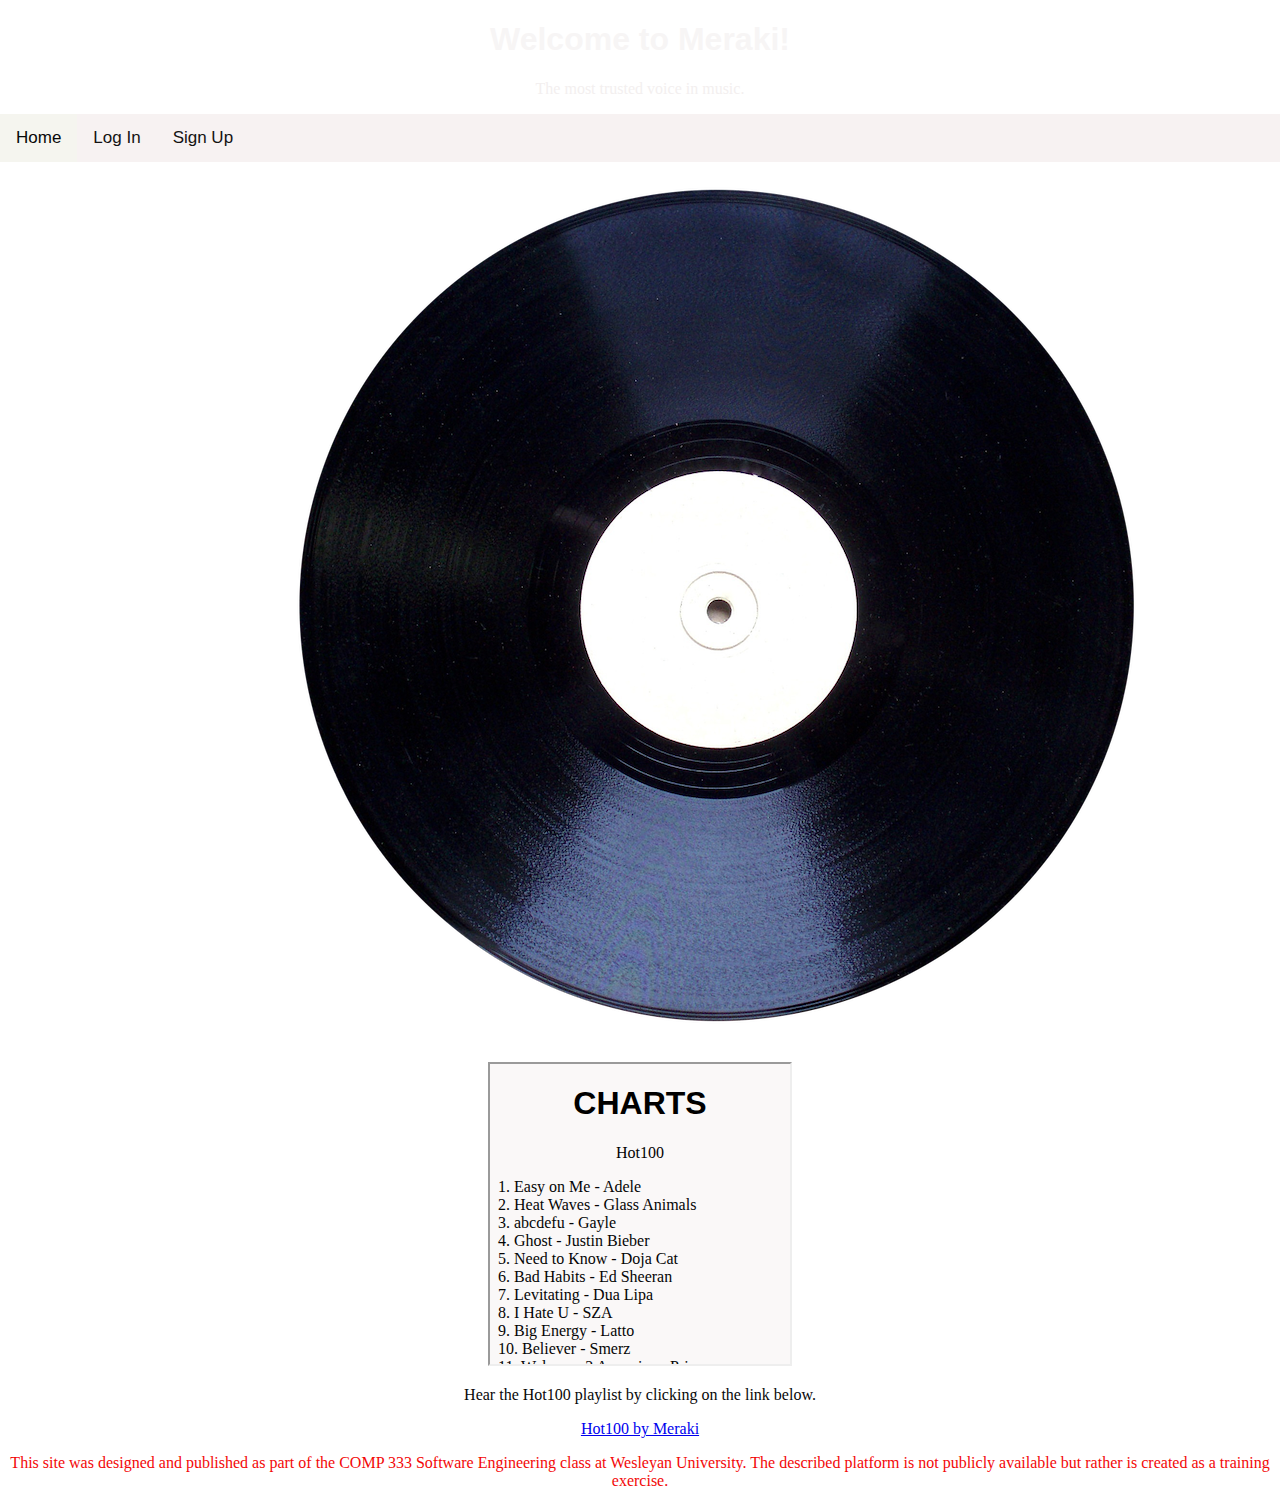
==== commit b51fa4ee: "Adding files" ====
--- a/index.html
+++ b/index.html
@@ -21,13 +21,13 @@
 
 
 
-  <img class="w3-image" src="BackgroundImage.jpg" alt="Fashion Blog" width="1600" height="1060">
+
  
     
-    <h1 style="color:rgb(253, 249, 246);text-align:center;font-family:'Trebuchet MS', 'Lucida Sans Unicode', 'Lucida Grande', 'Lucida Sans', Arial, sans-serif">Welcome to Meraki!</h1>
+    <h1 style="color:rgb(247, 245, 245);text-align:center;font-family:'Trebuchet MS', 'Lucida Sans Unicode', 'Lucida Grande', 'Lucida Sans', Arial, sans-serif">Welcome to Meraki!</h1>
     
      
-     <p style="color:rgb(247, 241, 241);text-align:center;font-family:tahoma"> The most trusted voice in music.</p>
+     <p style="color:rgb(243, 239, 239);text-align:center;font-family:tahoma"> The most trusted voice in music.</p>
      
     
 
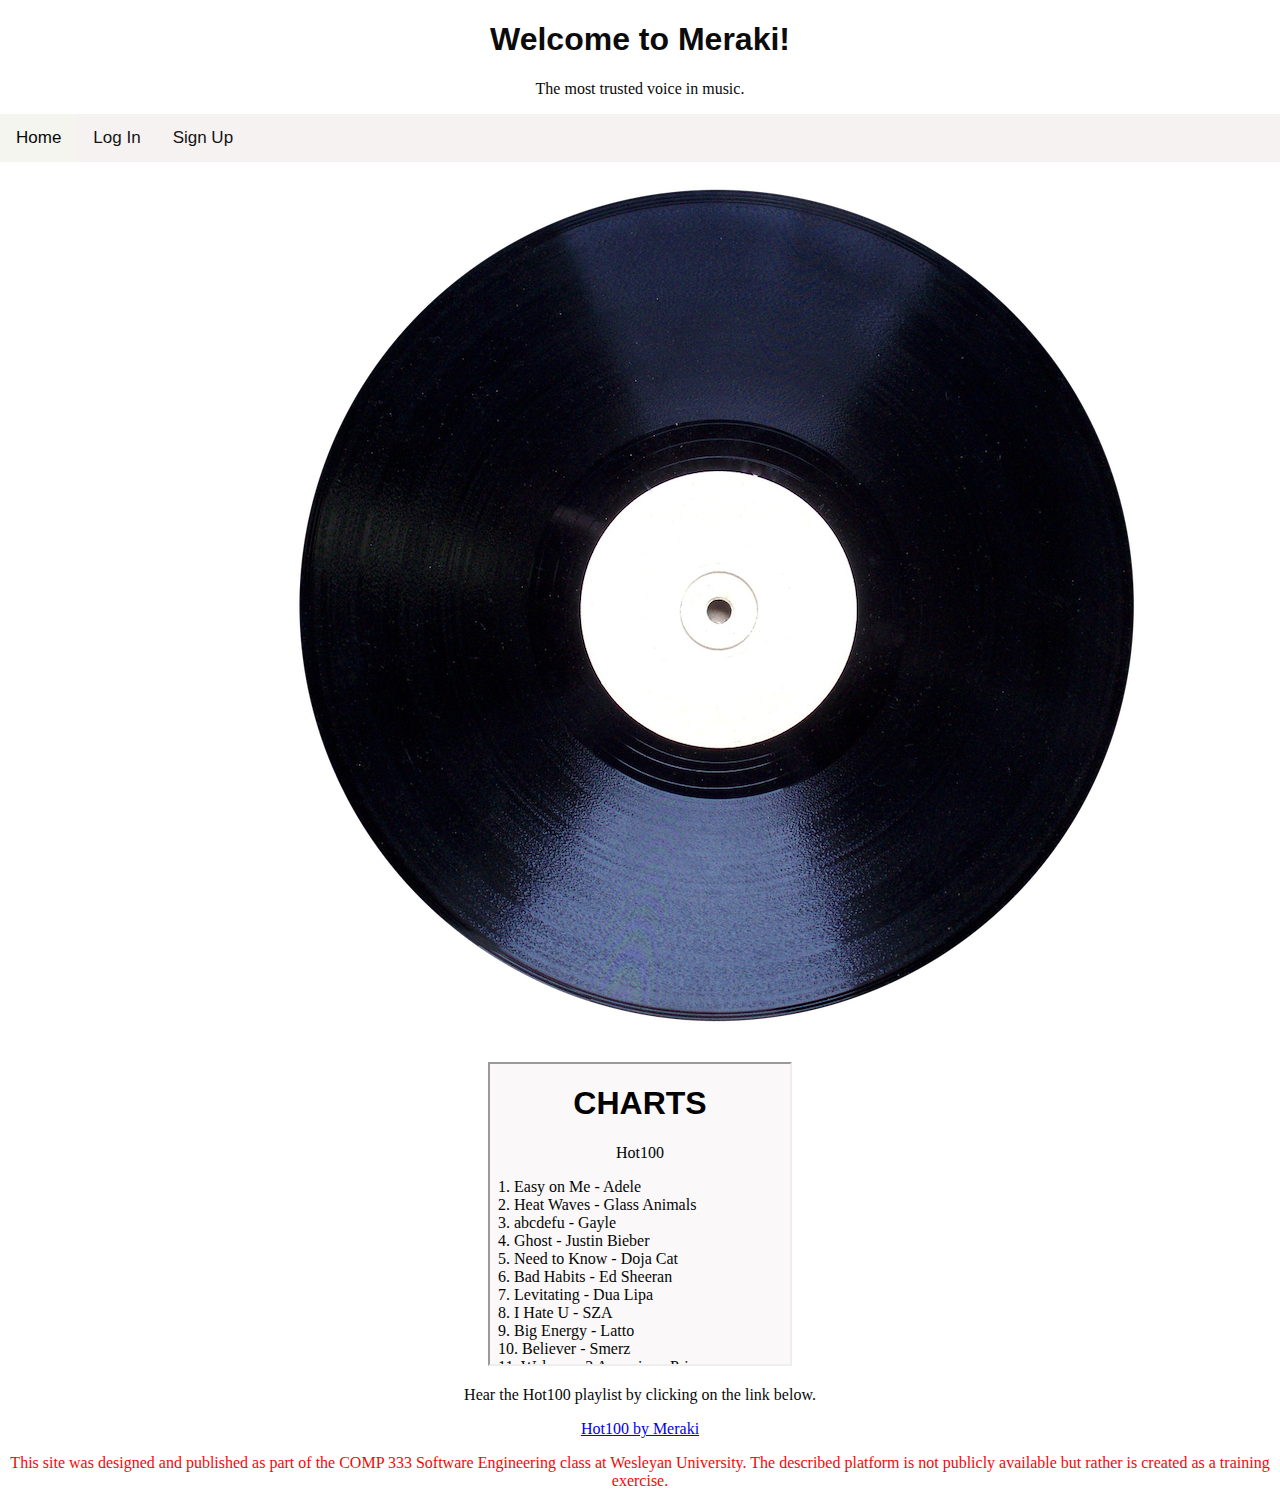
==== commit 246151b3: "Adding Files" ====
--- a/index.html
+++ b/index.html
@@ -24,10 +24,10 @@
 
  
     
-    <h1 style="color:rgb(247, 245, 245);text-align:center;font-family:'Trebuchet MS', 'Lucida Sans Unicode', 'Lucida Grande', 'Lucida Sans', Arial, sans-serif">Welcome to Meraki!</h1>
+    <h1 style="color:rgb(12, 11, 11);text-align:center;font-family:'Trebuchet MS', 'Lucida Sans Unicode', 'Lucida Grande', 'Lucida Sans', Arial, sans-serif">Welcome to Meraki!</h1>
     
      
-     <p style="color:rgb(243, 239, 239);text-align:center;font-family:tahoma"> The most trusted voice in music.</p>
+     <p style="color:rgb(8, 8, 8);text-align:center;font-family:tahoma"> The most trusted voice in music.</p>
      
     
 
